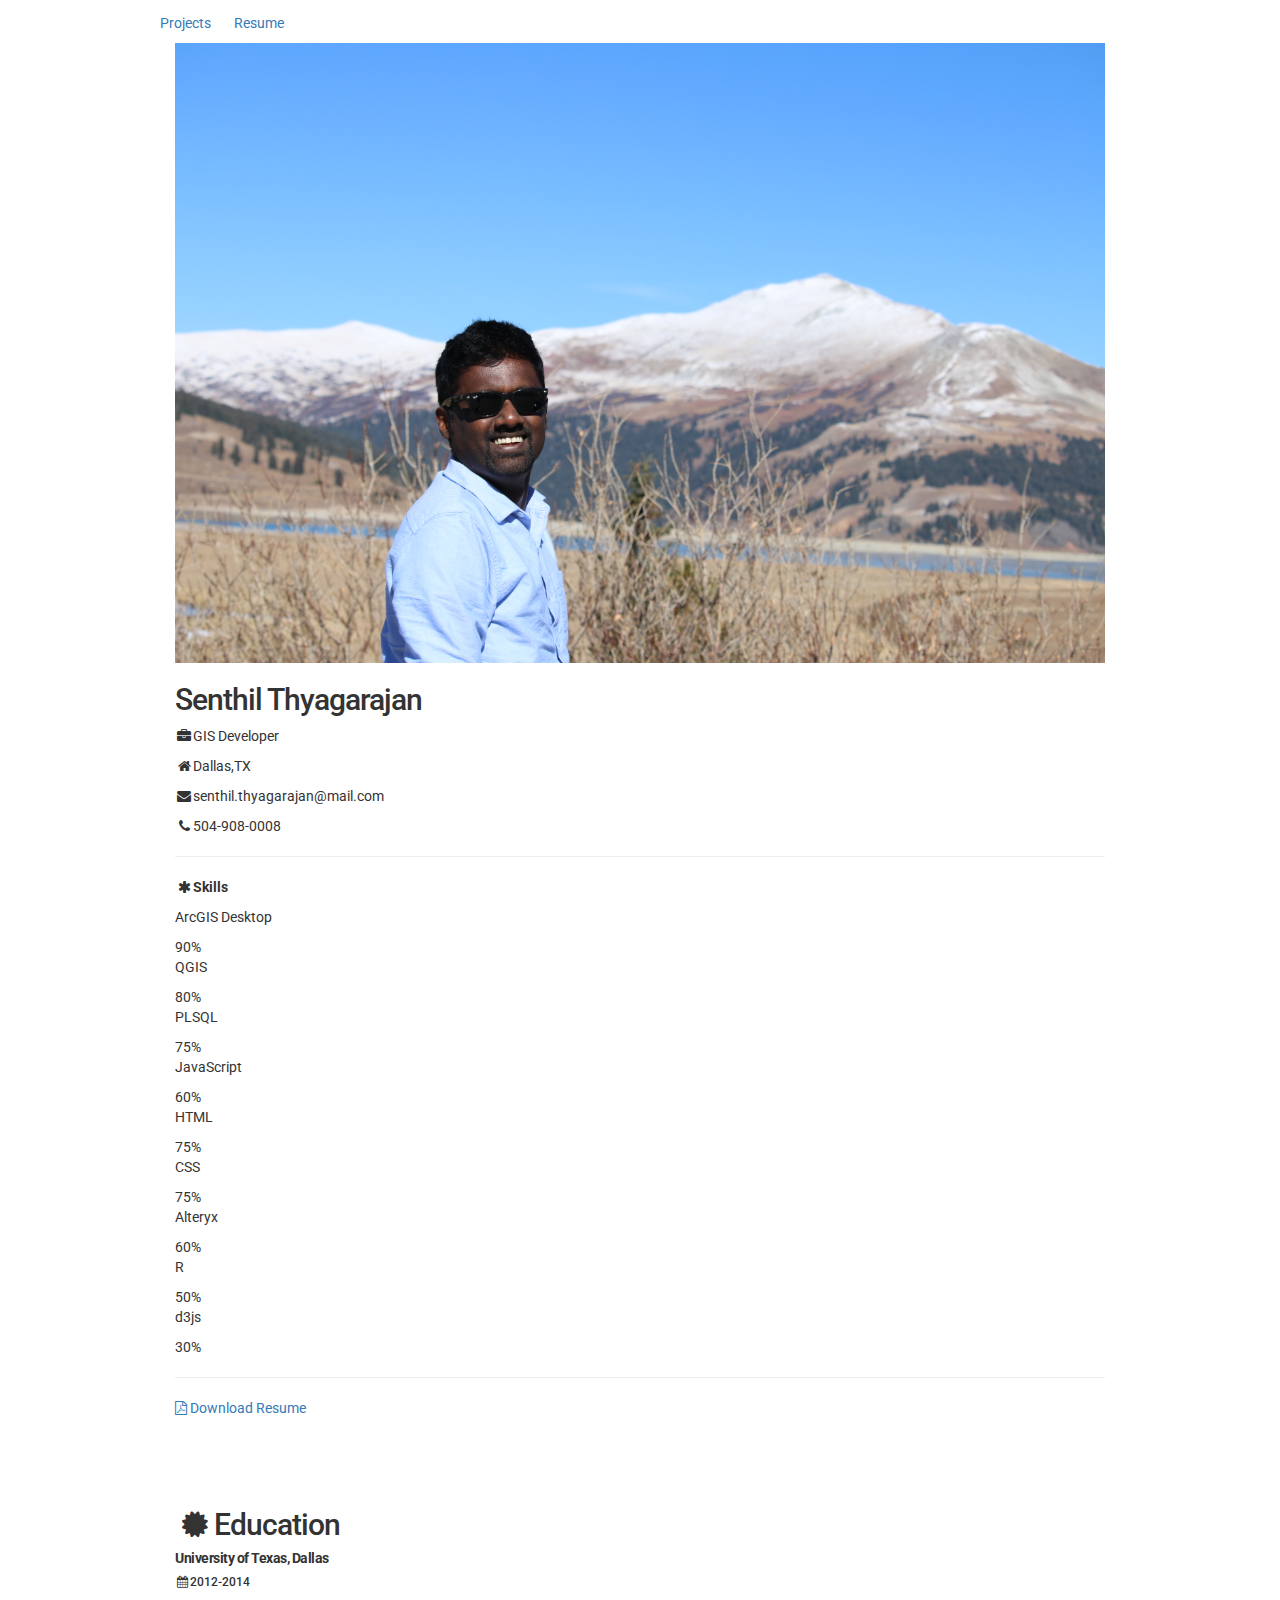
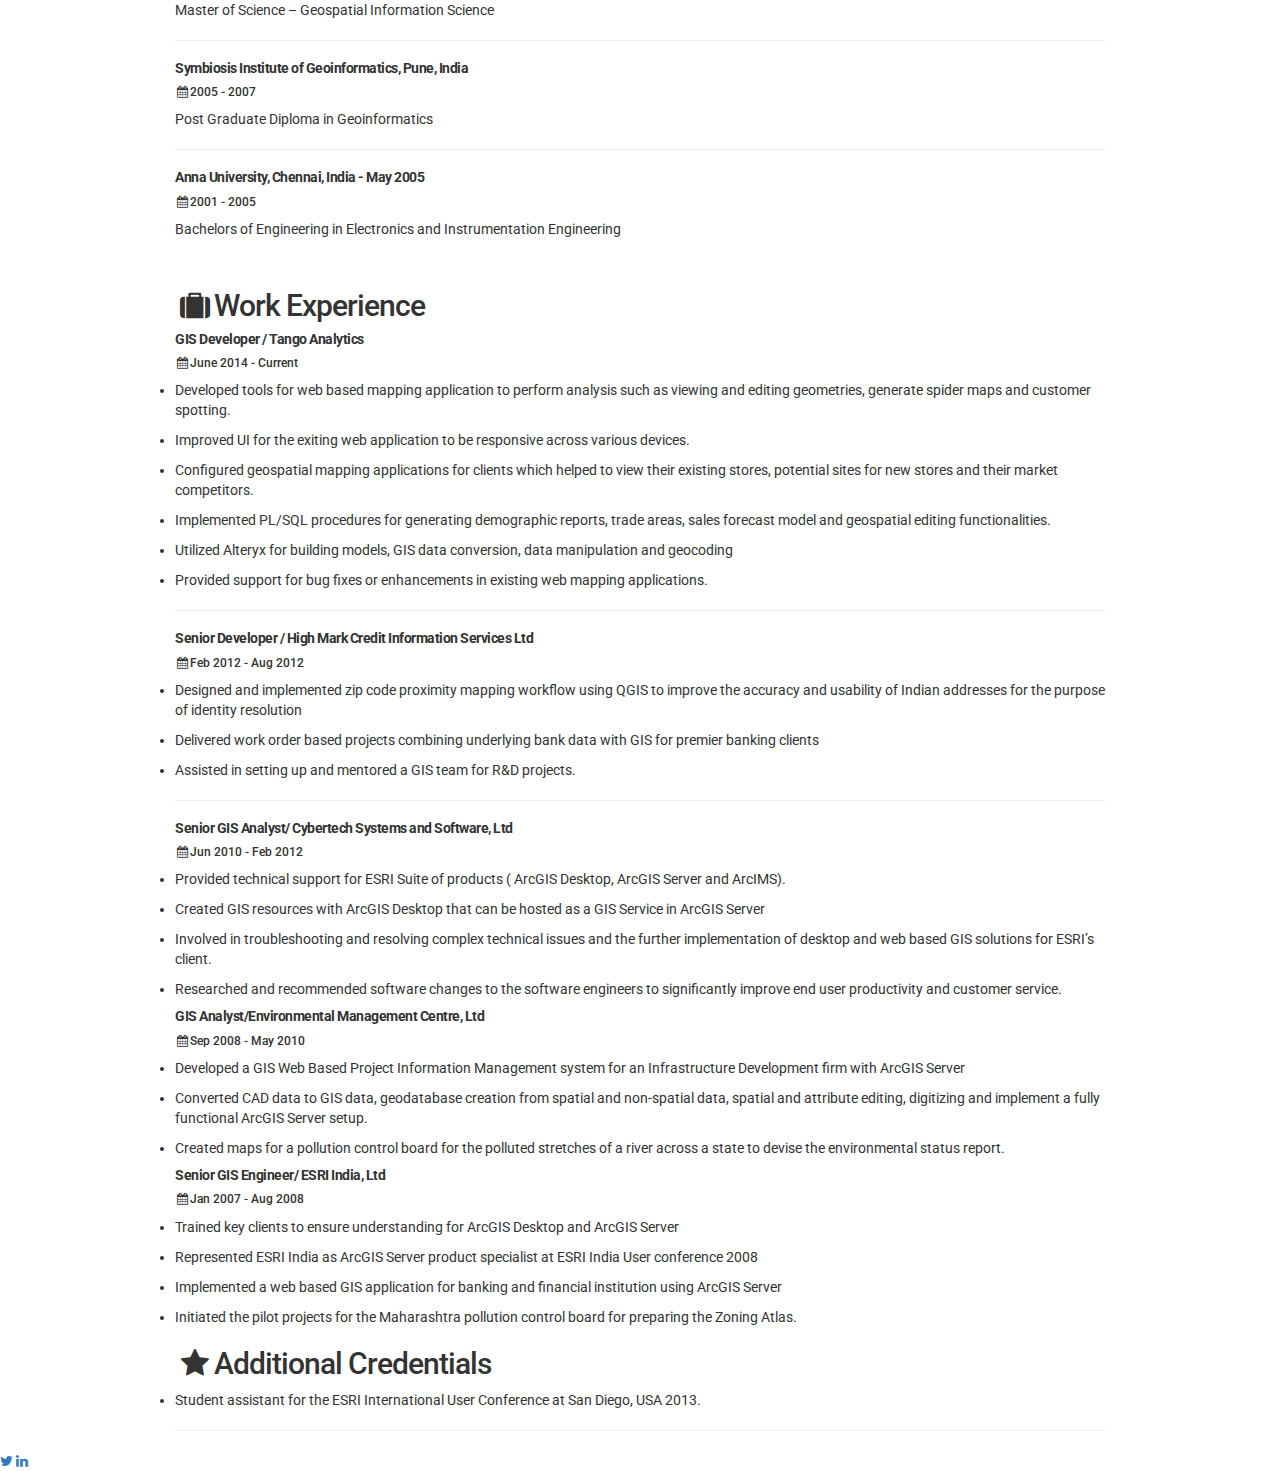
==== Website/resume.html @ f91cd91f "Website source before being published." ====
<!DOCTYPE html>
<html>
<title>W3.CSS Template</title>
<meta charset="UTF-8">
<meta name="viewport" content="width=device-width, initial-scale=1">
<link rel="stylesheet" href="http://www.w3schools.com/lib/w3.css">
<link rel='stylesheet' href='https://fonts.googleapis.com/css?family=Roboto'>
<link rel="stylesheet" href="https://cdnjs.cloudflare.com/ajax/libs/font-awesome/4.7.0/css/font-awesome.min.css">
<!-- Mobile Specific Metas
–––––––––––––––––––––––––––––––––––––––––––––––––– -->
<meta name="viewport" content="width=device-width, initial-scale=1">

<!-- FONT
–––––––––––––––––––––––––––––––––––––––––––––––––– -->
<link href="//fonts.googleapis.com/css?family=Raleway:400,300,600" rel="stylesheet" type="text/css">

<!-- CSS
–––––––––––––––––––––––––––––––––––––––––––––––––– -->
<link rel="stylesheet" href="css/normalize.css">
<link rel="stylesheet" href="css/skeleton.css">
  <link rel="stylesheet" href="css/bootstrap.css">
    <link rel="stylesheet" href="css/custom.css">

<!-- Favicon
–––––––––––––––––––––––––––––––––––––––––––––––––– -->
<link rel="icon" type="image/png" href="images/favicon.png">

<style>
html,body,h1,h2,h3,h4,h5,h6 {font-family: "Roboto", sans-serif}
</style>
<body class="w3-light-grey">

<!-- Page Container -->
<div class="container">
  <div class="row">
    <div id="nav"  class="twelve columns">
      <nav>
        <ul>
          <li><a href="/projects/nfl_d3js.html">Projects</a></li>
          <li><a href="#">Resume</a></li>
          <!-- <li><a href="#">Contact</a></li> -->
        </ul>
      </nav>
    </div>
  </div>
<div class="w3-content w3-margin-top" style="max-width:1400px;">

  <!-- The Grid -->
  <div class="w3-row-padding">

    <!-- Left Column -->
    <div class="w3-third">

      <div class="w3-white w3-text-grey w3-card-4">
        <div class="w3-display-container">
          <img src="images/self.jpg" style="width:100%" alt="Avatar">
          <div class="w3-display-bottomleft w3-container w3-text-black">
            <h2>Senthil Thyagarajan</h2>
          </div>
        </div>
        <div class="w3-container">
          <p></p>
          <p><i class="fa fa-briefcase fa-fw w3-margin-right w3-large w3-text-teal"></i>GIS Developer</p>
          <p><i class="fa fa-home fa-fw w3-margin-right w3-large w3-text-teal"></i>Dallas,TX</p>
          <p><i class="fa fa-envelope fa-fw w3-margin-right w3-large w3-text-teal"></i>senthil.thyagarajan@mail.com</p>
          <p><i class="fa fa-phone fa-fw w3-margin-right w3-large w3-text-teal"></i>504-908-0008</p>
          <hr>

          <p class="w3-large"><b><i class="fa fa-asterisk fa-fw w3-margin-right w3-text-teal"></i>Skills</b></p>
          <p>ArcGIS Desktop</p>
          <div class="w3-progress-container w3-round-xlarge w3-small">
            <div class="w3-progressbar w3-round-xlarge w3-teal" style="width:90%">
              <div class="w3-center w3-text-white">90%</div>
            </div>
          </div>
          <p>QGIS</p>
          <div class="w3-progress-container w3-round-xlarge w3-small">
            <div class="w3-progressbar w3-round-xlarge w3-teal" style="width:80%">
              <div class="w3-center w3-text-white">80%</div>
            </div>
          </div>
          <p>PLSQL</p>
          <div class="w3-progress-container w3-round-xlarge w3-small">
            <div class="w3-progressbar w3-round-xlarge w3-teal" style="width:75%">
              <div class="w3-center w3-text-white">75%</div>
            </div>
          </div>
          <p>JavaScript</p>
          <div class="w3-progress-container w3-round-xlarge w3-small">
            <div class="w3-progressbar w3-round-xlarge w3-teal" style="width:60%">
              <div class="w3-center w3-text-white">60%</div>
            </div>
          </div>
          <p>HTML</p>
          <div class="w3-progress-container w3-round-xlarge w3-small">
            <div class="w3-progressbar w3-round-xlarge w3-teal" style="width:75%">
              <div class="w3-center w3-text-white">75%</div>
            </div>
          </div>
          <p>CSS</p>
          <div class="w3-progress-container w3-round-xlarge w3-small">
            <div class="w3-progressbar w3-round-xlarge w3-teal" style="width:75%">
              <div class="w3-center w3-text-white">75%</div>
            </div>
          </div>
          <p>Alteryx</p>
          <div class="w3-progress-container w3-round-xlarge w3-small">
            <div class="w3-progressbar w3-round-xlarge w3-teal" style="width:60%">
              <div class="w3-center w3-text-white">60%</div>
            </div>
          </div>
          <p>R</p>
          <div class="w3-progress-container w3-round-xlarge w3-small">
            <div class="w3-progressbar w3-round-xlarge w3-teal" style="width:50%">
              <div class="w3-center w3-text-white">50%</div>
            </div>
          </div>
          <p>d3js</p>
          <div class="w3-progress-container w3-round-xlarge w3-small">
            <div class="w3-progressbar w3-round-xlarge w3-teal" style="width:30%">
              <div class="w3-center w3-text-white">30%</div>
            </div>
          </div>
          <hr>
<p>
          <a  href="Senthil_Thyagarajan.pdf"><i class="fa fa-file-pdf-o w3-hover-text-light-blue w3-large" aria-hidden="true"></i> Download Resume</a>
</p>
          <br>

          <br>
        </div>
      </div><br>

    <!-- End Left Column -->
    </div>

    <!-- Right Column -->
    <div class="w3-twothird">


      <div class="w3-container w3-card-2 w3-white">
        <h2 class="w3-text-grey w3-padding-16"><i class="fa fa-certificate fa-fw w3-margin-right w3-xxlarge w3-text-teal"></i>Education</h2>
        <div class="w3-container">
          <h5 class="w3-opacity"><b>University of Texas, Dallas</b></h5>
          <h6 class="w3-text-teal"><i class="fa fa-calendar fa-fw w3-margin-right"></i>2012-2014</h6>
          <p>Master of Science – Geospatial Information Science</p>
          <hr>
        </div>
        <div class="w3-container">
          <h5 class="w3-opacity"><b>Symbiosis Institute of Geoinformatics, Pune, India</b></h5>
          <h6 class="w3-text-teal"><i class="fa fa-calendar fa-fw w3-margin-right"></i>2005 - 2007</h6>
          <p>Post Graduate Diploma in Geoinformatics</p>
          <hr>
        </div>
        <div class="w3-container">
          <h5 class="w3-opacity"><b>Anna University, Chennai, India - May 2005</b></h5>
          <h6 class="w3-text-teal"><i class="fa fa-calendar fa-fw w3-margin-right"></i>2001 - 2005</h6>
          <p>Bachelors of Engineering in Electronics and Instrumentation Engineering</p><br>
        </div>
      </div>

      <div class="w3-container w3-card-2 w3-white w3-margin-bottom">
        <h2 class="w3-text-grey w3-padding-16"><i class="fa fa-suitcase fa-fw w3-margin-right w3-xxlarge w3-text-teal"></i>Work Experience</h2>
        <div class="w3-container">
          <h5 class="w3-opacity"><b>GIS Developer / Tango Analytics</b></h5>
          <h6 class="w3-text-teal"><i class="fa fa-calendar fa-fw w3-margin-right"></i>June 2014 - <span class="w3-tag w3-teal w3-round">Current</span></h6>
<li>Developed tools for web based mapping application to perform analysis such as viewing and editing geometries, generate spider maps and customer spotting.</li>
<li>Improved UI for the exiting web application to be responsive across various devices.</li>
<li>Configured geospatial mapping applications for clients which helped to view their existing stores, potential sites for new stores and their market competitors.</li>
<li>Implemented PL/SQL procedures for generating demographic reports, trade areas, sales forecast model and geospatial editing functionalities.</li>
<li>Utilized Alteryx for building models, GIS data conversion, data manipulation and geocoding</li>
<li>Provided support for bug fixes or enhancements in existing web mapping applications.</li>

 <hr>
        </div>
        <div class="w3-container">
          <h5 class="w3-opacity"><b>Senior Developer / High Mark Credit Information Services Ltd</b></h5>
          <h6 class="w3-text-teal"><i class="fa fa-calendar fa-fw w3-margin-right"></i>Feb 2012 - Aug 2012</h6>
          <li>Designed and implemented zip code proximity mapping workflow using QGIS to improve the accuracy and usability of Indian addresses for the purpose of identity resolution</li>
          <li>Delivered work order based projects combining underlying bank data with GIS for premier banking clients</li>
          <li>Assisted in setting up and mentored a GIS team for R&D projects.</li>


          <hr>
        </div>
        <div class="w3-container">
          <h5 class="w3-opacity"><b>Senior GIS Analyst/ Cybertech Systems and Software, Ltd</b></h5>
          <h6 class="w3-text-teal"><i class="fa fa-calendar fa-fw w3-margin-right"></i>Jun 2010 - Feb 2012</h6>
          <li>Provided technical support for ESRI Suite of products ( ArcGIS Desktop, ArcGIS Server and ArcIMS).</li>
          <li>Created GIS resources with ArcGIS Desktop that can be hosted as a GIS Service in ArcGIS Server</li>
          <li>Involved in troubleshooting and resolving complex technical issues and the further implementation of desktop and web based GIS solutions for ESRI’s client.</li>
          <li>Researched and recommended software changes to the software engineers to significantly improve end user productivity and customer service.</li>
          </div>
          <div class="w3-container">
            <h5 class="w3-opacity"><b> GIS Analyst/Environmental Management Centre, Ltd</b></h5>
            <h6 class="w3-text-teal"><i class="fa fa-calendar fa-fw w3-margin-right"></i>Sep 2008 - May 2010</h6>
            <li>Developed a GIS Web Based Project Information Management system for an Infrastructure Development firm with ArcGIS Server</li>
            <li>Converted CAD data to GIS data, geodatabase creation from spatial and non-spatial data, spatial and attribute editing, digitizing and implement a fully functional ArcGIS Server setup.</li>
            <li>Created maps for a pollution control board for the polluted stretches of a river across a state to devise the environmental status report.</li>


            </div>
            <div class="w3-container">
              <h5 class="w3-opacity"><b>Senior GIS Engineer/ ESRI India, Ltd</b></h5>
              <h6 class="w3-text-teal"><i class="fa fa-calendar fa-fw w3-margin-right"></i>Jan 2007 - Aug 2008</h6>
              <li>Trained key clients to ensure understanding for ArcGIS Desktop and ArcGIS Server</li>
              <li>Represented ESRI India as ArcGIS Server product specialist at ESRI India User conference 2008</li>
              <li>Implemented a web based GIS application for banking and financial institution using ArcGIS Server</li>
              <li>Initiated the pilot projects for the Maharashtra pollution control board for preparing the Zoning Atlas.</li>
              </div>
      </div>
      <div class="w3-container w3-card-2 w3-white">
        <h2 class="w3-text-grey w3-padding-16"><i class="fa fa-star fa-fw w3-margin-right w3-xxlarge w3-text-teal"></i>Additional Credentials</h2>
        <div class="w3-container">
          <li>Student assistant for the ESRI International User Conference at San Diego, USA 2013.</li>
          <hr>
        </div>
      </div>

    <!-- End Right Column -->
    </div>

  <!-- End Grid -->
  </div>

  <!-- End Page Container -->
</div>
</div>
<footer class="w3-container w3-teal w3-center w3-margin-top">

  <a  href="https://twitter.com/TheRascala"><i class="fa fa-twitter w3-hover-text-light-blue w3-large" aria-hidden="true"></i></a>
  <a  href="https://www.linkedin.com/in/senthilthyagarajan"><i class="fa fa-linkedin w3-hover-text-indigo w3-large" aria-hidden="true"></i></a>

</footer>

</body>
</html>
---- Website/css/skeleton.css ----
﻿/*
* Skeleton V2.0.4
* Copyright 2014, Dave Gamache
* www.getskeleton.com
* Free to use under the MIT license.
* http://www.opensource.org/licenses/mit-license.php
* 12/29/2014
*/


/* Table of contents
––––––––––––––––––––––––––––––––––––––––––––––––––
- Grid
- Base Styles
- Typography
- Links
- Buttons
- Forms
- Lists
- Code
- Tables
- Spacing
- Utilities
- Clearing
- Media Queries
*/


/* Grid
–––––––––––––––––––––––––––––––––––––––––––––––––– */

.container {
  position: relative;
  width: 100%;
  max-width: 960px;
  margin: 0 auto;
  padding: 0 20px;
  box-sizing: border-box; }
.column,
.columns {
  width: 100%;
  float: left;
  box-sizing: border-box; }
  
  
/* For devices larger than 400px */
@media (min-width: 400px) {
  .container {
    width: 85%;
    padding: 0; }
}

/* For devices larger than 550px */
@media (min-width: 550px) {
  .container {
    width: 80%; }
  .column,
  .columns {
    margin-left: 4%; }
  .column:first-child,
  .columns:first-child {
    margin-left: 0; }

  .one.column,
  .one.columns                    { width: 4.66666666667%; }
  .two.columns                    { width: 13.3333333333%; }
  .three.columns                  { width: 22%;            }
  .four.columns                   { width: 30.6666666667%; }
  .five.columns                   { width: 39.3333333333%; }
  .six.columns                    { width: 48%;            }
  .seven.columns                  { width: 56.6666666667%; }
  .eight.columns                  { width: 65.3333333333%; }
  .nine.columns                   { width: 74.0%;          }
  .ten.columns                    { width: 82.6666666667%; }
  .eleven.columns                 { width: 91.3333333333%; }
  .twelve.columns                 { width: 100%; margin-left: 0; }

  .one-third.column               { width: 30.6666666667%; }
  .two-thirds.column              { width: 65.3333333333%; }

  .one-half.column                { width: 48%; }

  /* Offsets */
  .offset-by-one.column,
  .offset-by-one.columns          { margin-left: 8.66666666667%; }
  .offset-by-two.column,
  .offset-by-two.columns          { margin-left: 17.3333333333%; }
  .offset-by-three.column,
  .offset-by-three.columns        { margin-left: 26%;            }
  .offset-by-four.column,
  .offset-by-four.columns         { margin-left: 34.6666666667%; }
  .offset-by-five.column,
  .offset-by-five.columns         { margin-left: 43.3333333333%; }
  .offset-by-six.column,
  .offset-by-six.columns          { margin-left: 52%;            }
  .offset-by-seven.column,
  .offset-by-seven.columns        { margin-left: 60.6666666667%; }
  .offset-by-eight.column,
  .offset-by-eight.columns        { margin-left: 69.3333333333%; }
  .offset-by-nine.column,
  .offset-by-nine.columns         { margin-left: 78.0%;          }
  .offset-by-ten.column,
  .offset-by-ten.columns          { margin-left: 86.6666666667%; }
  .offset-by-eleven.column,
  .offset-by-eleven.columns       { margin-left: 95.3333333333%; }

  .offset-by-one-third.column,
  .offset-by-one-third.columns    { margin-left: 34.6666666667%; }
  .offset-by-two-thirds.column,
  .offset-by-two-thirds.columns   { margin-left: 69.3333333333%; }

  .offset-by-one-half.column,
  .offset-by-one-half.columns     { margin-left: 52%; }

}


/* Base Styles
–––––––––––––––––––––––––––––––––––––––––––––––––– */
/* NOTE
html is set to 62.5% so that all the REM measurements throughout Skeleton
are based on 10px sizing. So basically 1.5rem = 15px :) */
html {
  font-size: 62.5%; }
body {
  font-size: 1.5em; /* currently ems cause chrome bug misinterpreting rems on body element */
  line-height: 1.6;
  font-weight: 400;
  font-family: "Raleway", "HelveticaNeue", "Helvetica Neue", Helvetica, Arial, sans-serif;
  color: #222; }


/* Typography
–––––––––––––––––––––––––––––––––––––––––––––––––– */
h1, h2, h3, h4, h5, h6 {
  margin-top: 0;
  margin-bottom: 2rem;
  font-weight: 300; }
h1 { font-size: 4.0rem; line-height: 1.2;  letter-spacing: -.1rem;}
h2 { font-size: 3.6rem; line-height: 1.25; letter-spacing: -.1rem; }
h3 { font-size: 3.0rem; line-height: 1.3;  letter-spacing: -.1rem; }
h4 { font-size: 2.4rem; line-height: 1.35; letter-spacing: -.08rem; }
h5 { font-size: 1.8rem; line-height: 1.5;  letter-spacing: -.05rem; }
h6 { font-size: 1.5rem; line-height: 1.6;  letter-spacing: 0; }

/* Larger than phablet */
@media (min-width: 550px) {
  h1 { font-size: 5.0rem; }
  h2 { font-size: 4.2rem; }
  h3 { font-size: 3.6rem; }
  h4 { font-size: 3.0rem; }
  h5 { font-size: 2.4rem; }
  h6 { font-size: 1.5rem; }
}

p {
  margin-top: 0; }


/* Links
–––––––––––––––––––––––––––––––––––––––––––––––––– */
a {
  color: #1EAEDB; }
a:hover {
  color: #0FA0CE; }


/* Buttons
–––––––––––––––––––––––––––––––––––––––––––––––––– */
.button,
button,
input[type="submit"],
input[type="reset"],
input[type="button"] {
  display: inline-block;
  height: 38px;
  padding: 0 30px;
  color: #555;
  text-align: center;
  font-size: 11px;
  font-weight: 600;
  line-height: 38px;
  letter-spacing: .1rem;
  text-transform: uppercase;
  text-decoration: none;
  white-space: nowrap;
  background-color: transparent;
  border-radius: 4px;
  border: 1px solid #bbb;
  cursor: pointer;
  box-sizing: border-box; }
.button:hover,
button:hover,
input[type="submit"]:hover,
input[type="reset"]:hover,
input[type="button"]:hover,
.button:focus,
button:focus,
input[type="submit"]:focus,
input[type="reset"]:focus,
input[type="button"]:focus {
  color: #333;
  border-color: #888;
  outline: 0; }
.button.button-primary,
button.button-primary,
input[type="submit"].button-primary,
input[type="reset"].button-primary,
input[type="button"].button-primary {
  color: #FFF;
  background-color: #33C3F0;
  border-color: #33C3F0; }
.button.button-primary:hover,
button.button-primary:hover,
input[type="submit"].button-primary:hover,
input[type="reset"].button-primary:hover,
input[type="button"].button-primary:hover,
.button.button-primary:focus,
button.button-primary:focus,
input[type="submit"].button-primary:focus,
input[type="reset"].button-primary:focus,
input[type="button"].button-primary:focus {
  color: #FFF;
  background-color: #1EAEDB;
  border-color: #1EAEDB; }


/* Forms
–––––––––––––––––––––––––––––––––––––––––––––––––– */
input[type="email"],
input[type="number"],
input[type="search"],
input[type="text"],
input[type="tel"],
input[type="url"],
input[type="password"],
textarea,
select {
  height: 38px;
  padding: 6px 10px; /* The 6px vertically centers text on FF, ignored by Webkit */
  background-color: #fff;
  border: 1px solid #D1D1D1;
  border-radius: 4px;
  box-shadow: none;
  box-sizing: border-box; }
/* Removes awkward default styles on some inputs for iOS */
input[type="email"],
input[type="number"],
input[type="search"],
input[type="text"],
input[type="tel"],
input[type="url"],
input[type="password"],
textarea {
  -webkit-appearance: none;
     -moz-appearance: none;
          appearance: none; }
textarea {
  min-height: 65px;
  padding-top: 6px;
  padding-bottom: 6px; }
input[type="email"]:focus,
input[type="number"]:focus,
input[type="search"]:focus,
input[type="text"]:focus,
input[type="tel"]:focus,
input[type="url"]:focus,
input[type="password"]:focus,
textarea:focus,
select:focus {
  border: 1px solid #33C3F0;
  outline: 0; }
label,
legend {
  display: block;
  margin-bottom: .5rem;
  font-weight: 600; }
fieldset {
  padding: 0;
  border-width: 0; }
input[type="checkbox"],
input[type="radio"] {
  display: inline; }
label > .label-body {
  display: inline-block;
  margin-left: .5rem;
  font-weight: normal; }


/* Lists
–––––––––––––––––––––––––––––––––––––––––––––––––– */
ul {
  list-style: circle inside; }
ol {
  list-style: decimal inside; }
ol, ul {
  padding-left: 0;
  margin-top: 0; }
ul ul,
ul ol,
ol ol,
ol ul {
  margin: 1.5rem 0 1.5rem 3rem;
  font-size: 90%; }
li {
  margin-bottom: 1rem; }


/* Code
–––––––––––––––––––––––––––––––––––––––––––––––––– */
code {
  padding: .2rem .5rem;
  margin: 0 .2rem;
  font-size: 90%;
  white-space: nowrap;
  background: #F1F1F1;
  border: 1px solid #E1E1E1;
  border-radius: 4px; }
pre > code {
  display: block;
  padding: 1rem 1.5rem;
  white-space: pre; }


/* Tables
–––––––––––––––––––––––––––––––––––––––––––––––––– */
th,
td {
  padding: 12px 15px;
  text-align: left;
  border-bottom: 1px solid #E1E1E1; }
th:first-child,
td:first-child {
  padding-left: 0; }
th:last-child,
td:last-child {
  padding-right: 0; }


/* Spacing
–––––––––––––––––––––––––––––––––––––––––––––––––– */
button,
.button {
  margin-bottom: 1rem; }
input,
textarea,
select,
fieldset {
  margin-bottom: 1.5rem; }
pre,
blockquote,
dl,
figure,
table,
p,
ul,
ol,
form {
  margin-bottom: 2.5rem; }


/* Utilities
–––––––––––––––––––––––––––––––––––––––––––––––––– */
.u-full-width {
  width: 100%;
  box-sizing: border-box; }
.u-max-full-width {
  max-width: 100%;
  box-sizing: border-box; }
.u-pull-right {
  float: right; }
.u-pull-left {
  float: left; }


/* Misc
–––––––––––––––––––––––––––––––––––––––––––––––––– */
hr {
  margin-top: 3rem;
  margin-bottom: 3.5rem;
  border-width: 0;
  border-top: 1px solid #E1E1E1; }


/* Clearing
–––––––––––––––––––––––––––––––––––––––––––––––––– */

/* Self Clearing Goodness */
.container:after,
.row:after,
.u-cf {
  content: "";
  display: table;
  clear: both; }


/* Media Queries
–––––––––––––––––––––––––––––––––––––––––––––––––– */
/*
Note: The best way to structure the use of media queries is to create the queries
near the relevant code. For example, if you wanted to change the styles for buttons
on small devices, paste the mobile query code up in the buttons section and style it
there.
*/


/* Larger than mobile */
@media (min-width: 400px) {}

/* Larger than phablet (also point when grid becomes active) */
@media (min-width: 550px) {}

/* Larger than tablet */
@media (min-width: 750px) {}

/* Larger than desktop */
@media (min-width: 1000px) {}

/* Larger than Desktop HD */
@media (min-width: 1200px) {}
---- Website/css/custom.css ----
#nav {
	margin: 13px 0 0 0;
}

#nav ul li {
	display: inline;
	margin: 0 20px 0 0;
	margin-bottom: 130px;
}

#nav a {
	text-decoration: none;
}

#nav a:hover {
	text-decoration: underline;
}
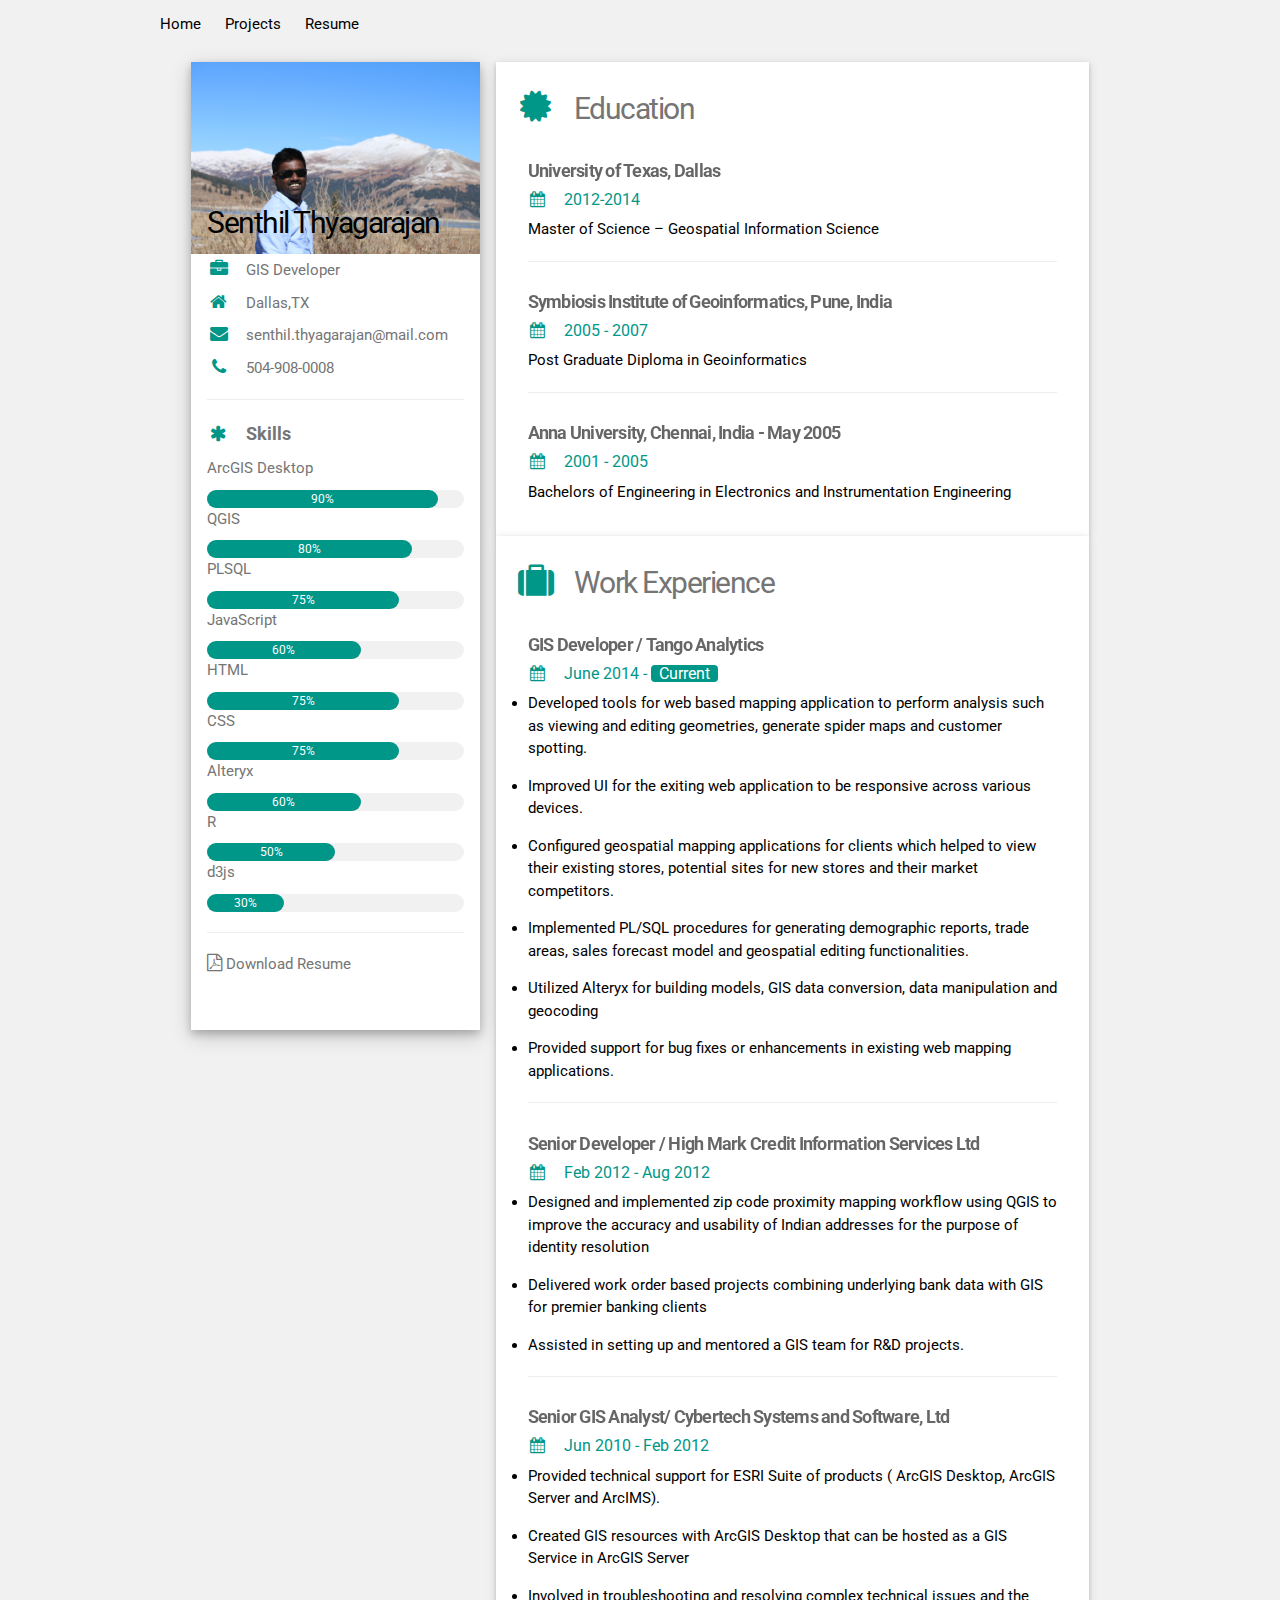
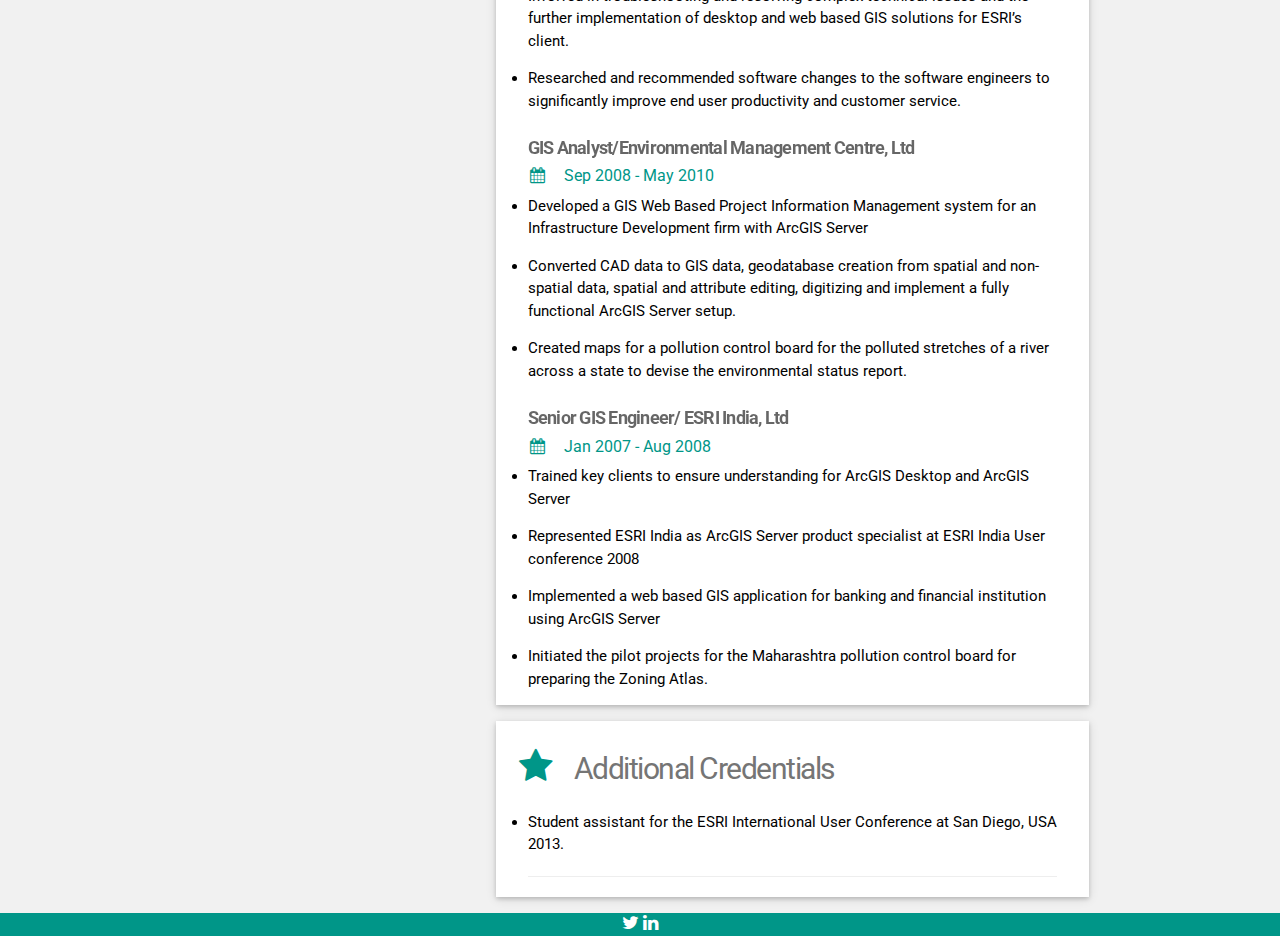
==== commit 3c3df07c: "Added new w3css and modified redirects for home page." ====
--- a/Website/resume.html
+++ b/Website/resume.html
@@ -1,9 +1,9 @@
 <!DOCTYPE html>
 <html>
-<title>W3.CSS Template</title>
+<title>Senthil Thyagarajan Resume</title>
 <meta charset="UTF-8">
 <meta name="viewport" content="width=device-width, initial-scale=1">
-<link rel="stylesheet" href="http://www.w3schools.com/lib/w3.css">
+<!-- <link rel="stylesheet" href="http://www.w3schools.com/lib/w3.css"> -->
 <link rel='stylesheet' href='https://fonts.googleapis.com/css?family=Roboto'>
 <link rel="stylesheet" href="https://cdnjs.cloudflare.com/ajax/libs/font-awesome/4.7.0/css/font-awesome.min.css">
 <!-- Mobile Specific Metas
@@ -18,8 +18,10 @@
 –––––––––––––––––––––––––––––––––––––––––––––––––– -->
 <link rel="stylesheet" href="css/normalize.css">
 <link rel="stylesheet" href="css/skeleton.css">
-  <link rel="stylesheet" href="css/bootstrap.css">
-    <link rel="stylesheet" href="css/custom.css">
+<link rel="stylesheet" href="css/bootstrap.css">
+  <link rel="stylesheet" href="css/custom.css">
+  <link rel="stylesheet" href="css/w3.css">
+
 
 <!-- Favicon
 –––––––––––––––––––––––––––––––––––––––––––––––––– -->
@@ -36,8 +38,9 @@
     <div id="nav"  class="twelve columns">
       <nav>
         <ul>
+          <li><a href="index.html">Home</a></li>
           <li><a href="/projects/nfl_d3js.html">Projects</a></li>
-          <li><a href="#">Resume</a></li>
+          <li><a href="resume.html">Resume</a></li>
           <!-- <li><a href="#">Contact</a></li> -->
         </ul>
       </nav>
